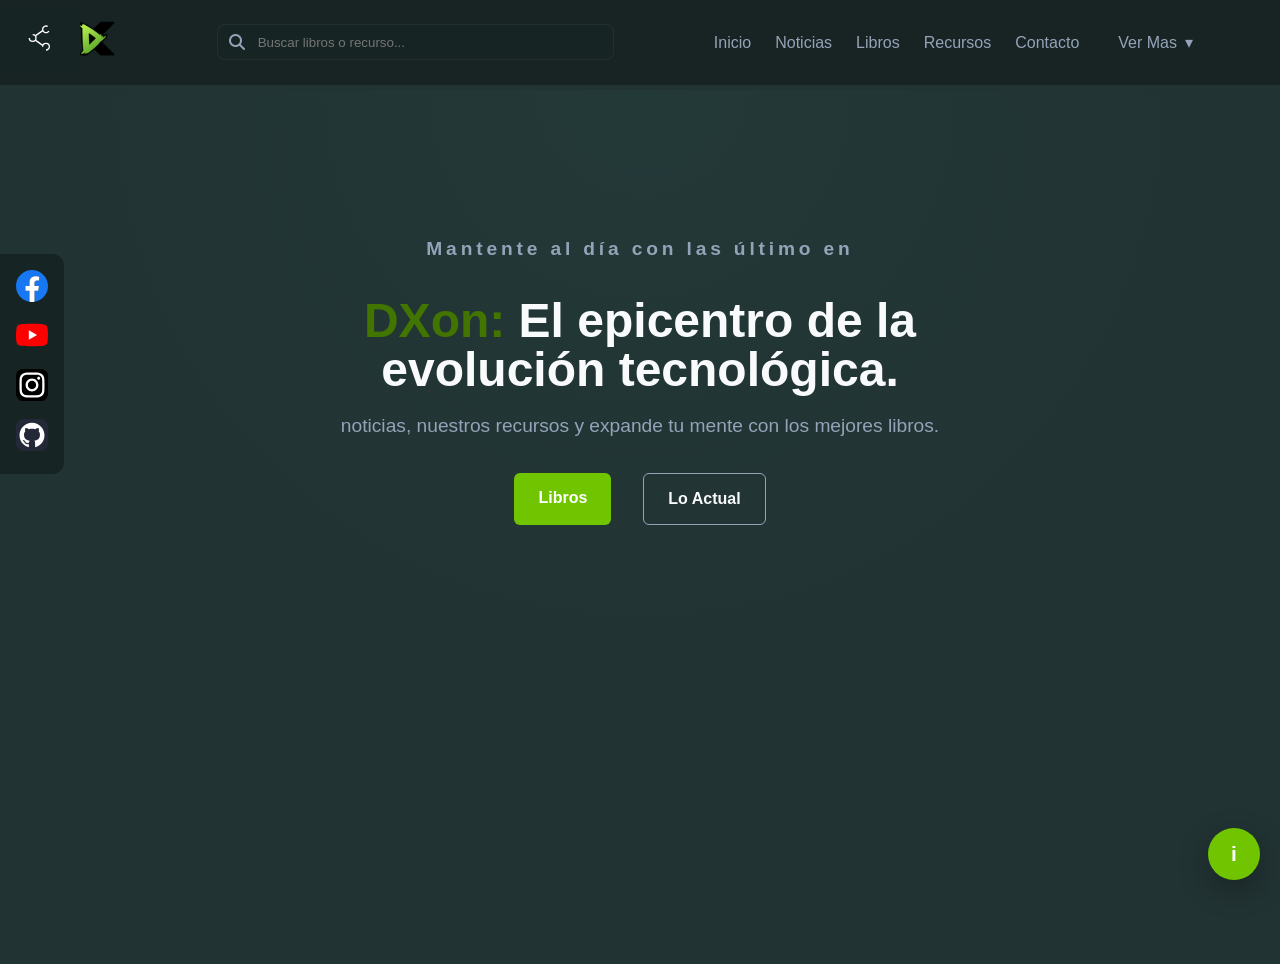
==== index.html @ 54e05fa9 "Change greeting from 'Hello' to 'Goodbye'script" ====
﻿<!DOCTYPE html>
<html lang="es">
<head>
    <meta charset="UTF-8">
    <meta name="viewport" content="width=device-width, initial-scale=1.0">
    <title>DX Tecnologia</title>
    <link rel="stylesheet" href="dgn/global.css">
    <link rel="stylesheet" href="https://cdnjs.cloudflare.com/ajax/libs/font-awesome/6.4.0/css/all.min.css">
    <!-- Tipo mime de la imagen (crucial para WhatsApp) -->
<meta property="og:image:type" content="https://raw.githubusercontent.com/informaticon2025-creator/DX.github.io/refs/heads/main/file/flayer.jfif" />

<!-- Título y descripción para X / Twitter -->
<meta name="twitter:title" content="DXon un mundo tech" />
<meta name="twitter:description" content="Encuentra recursos, libros pdf y noticias actuales sobre tecnología." />
    <meta name="description" content="DXon: Lo último en noticias tecnológicas y el mejor ecosistema de recursos. Descarga ISOs, programas EXE y libros listos para desarrolladores.">    <meta name="robots" content="index, follow">
    <meta property="og:type" content="website">
    <meta property="og:title" content="DXon - Noticias de Tecnología y Recursos Dev">
    <meta property="og:description" content="Descarga ISOs, programas EXE y libros de código.">
    <meta property="og:image" content="https://dxon.netlify.app/preview.png">
    <meta name="twitter:card" content="summary_large_image">
    <meta name="google-site-verification" content="FPJ7DWXR-Ht6Dc1VeQiMV5NpFECglWUrWluNlbSEbIM" />
    <link rel="canonical" href="https://DXon.app.netlify/DXon">
    <link rel="preconnect" href="https://fonts.gstatic.com" crossorigin>
    <link rel="icon" href="file/favicon.svg" type="image/svg">
</head>
<body>
</div>
    <div class="box-vidFloat" title="Mas en YouTube" style="text-align: center;"></div>
    <nav class="navbar">
        <div class="nav-container">
<a href="file/copy.html" 
   onclick="window.open(this.href, 'popup', 'width=500,height=600,menubar=no,toolbar=no,location=no,status=no'); return false;">
   <img src="favicon.ico" width="45px" alt="IconDX">
</a>
            
            <div class="search-box">
                <i class="fa-solid fa-magnifying-glass"></i>
                <input type="text" id="input-buscar" title="que Buscas" placeholder="Buscar libros o recurso...">
            </div>

            <ul class="nav-menu">
                <li><a href="#inicio">Inicio</a></li>
                <li><a href="#about">Noticias</a></li>
                <li><a href="#proyectos">Libros</a></li>
                <li><a href="#recursos">Recursos</a></li>
                <li><a href="#" id="btn-contacto">Contacto</a></li>
            <div class="redes_social">
                <a href="https://www.facebook.com/groups/1767162474639879" target="_blank">
                    <svg xmlns="http://www.w3.org/2000/svg" width="2em" height="2em" viewBox="0 0 256 256"><path fill="#1877F2" d="M256 128C256 57.308 198.692 0 128 0S0 57.308 0 128c0 63.888 46.808 116.843 108 126.445V165H75.5v-37H108V99.8c0-32.08 19.11-49.8 48.348-49.8C170.352 50 185 52.5 185 52.5V84h-16.14C152.959 84 148 93.867 148 103.99V128h35.5l-5.675 37H148v89.445c61.192-9.602 108-62.556 108-126.445"/><path fill="#FFF" d="m177.825 165l5.675-37H148v-24.01C148 93.866 152.959 84 168.86 84H185V52.5S170.352 50 156.347 50C127.11 50 108 67.72 108 99.8V128H75.5v37H108v89.445A129 129 0 0 0 128 256a129 129 0 0 0 20-1.555V165z"/></svg>
                <span class="textR">Facebook</span>
                </a>
                <a href="https://www.youtube.com/@DXon_STB" target="_blank">
<svg xmlns="http://www.w3.org/2000/svg" width="2em" height="2em" viewBox="0 0 256 180"><path fill="red" d="M250.346 28.075A32.18 32.18 0 0 0 227.69 5.418C207.824 0 127.87 0 127.87 0S47.912.164 28.046 5.582A32.18 32.18 0 0 0 5.39 28.24c-6.009 35.298-8.34 89.084.165 122.97a32.18 32.18 0 0 0 22.656 22.657c19.866 5.418 99.822 5.418 99.822 5.418s79.955 0 99.82-5.418a32.18 32.18 0 0 0 22.657-22.657c6.338-35.348 8.291-89.1-.164-123.134"/><path fill="#FFF" d="m102.421 128.06l66.328-38.418l-66.328-38.418z"/></svg>                <span class="textR">Discord</span>
                </a>
                <a href="https://www.instagram.com/polarhackeo/" target="_blank">
                    <svg xmlns="http://www.w3.org/2000/svg" width="2em" height="2em" viewBox="0 0 256 256"><g fill="none"><rect width="256" height="256" fill="url(#IconifyId19fb01e87f56a3aa76)" rx="60"/><rect width="256" height="256" fill="url(#IconifyId19fb01e87f56a3aa77)" rx="60"/><path fill="#fff" d="M128.009 28c-27.158 0-30.567.119-41.233.604c-10.646.488-17.913 2.173-24.271 4.646c-6.578 2.554-12.157 5.971-17.715 11.531c-5.563 5.559-8.98 11.138-11.542 17.713c-2.48 6.36-4.167 13.63-4.646 24.271c-.477 10.667-.602 14.077-.602 41.236s.12 30.557.604 41.223c.49 10.646 2.175 17.913 4.646 24.271c2.556 6.578 5.973 12.157 11.533 17.715c5.557 5.563 11.136 8.988 17.709 11.542c6.363 2.473 13.631 4.158 24.275 4.646c10.667.485 14.073.604 41.23.604c27.161 0 30.559-.119 41.225-.604c10.646-.488 17.921-2.173 24.284-4.646c6.575-2.554 12.146-5.979 17.702-11.542c5.563-5.558 8.979-11.137 11.542-17.712c2.458-6.361 4.146-13.63 4.646-24.272c.479-10.666.604-14.066.604-41.225s-.125-30.567-.604-41.234c-.5-10.646-2.188-17.912-4.646-24.27c-2.563-6.578-5.979-12.157-11.542-17.716c-5.562-5.562-11.125-8.979-17.708-11.53c-6.375-2.474-13.646-4.16-24.292-4.647c-10.667-.485-14.063-.604-41.23-.604zm-8.971 18.021c2.663-.004 5.634 0 8.971 0c26.701 0 29.865.096 40.409.575c9.75.446 15.042 2.075 18.567 3.444c4.667 1.812 7.994 3.979 11.492 7.48c3.5 3.5 5.666 6.833 7.483 11.5c1.369 3.52 3 8.812 3.444 18.562c.479 10.542.583 13.708.583 40.396s-.104 29.855-.583 40.396c-.446 9.75-2.075 15.042-3.444 18.563c-1.812 4.667-3.983 7.99-7.483 11.488c-3.5 3.5-6.823 5.666-11.492 7.479c-3.521 1.375-8.817 3-18.567 3.446c-10.542.479-13.708.583-40.409.583c-26.702 0-29.867-.104-40.408-.583c-9.75-.45-15.042-2.079-18.57-3.448c-4.666-1.813-8-3.979-11.5-7.479s-5.666-6.825-7.483-11.494c-1.369-3.521-3-8.813-3.444-18.563c-.479-10.542-.575-13.708-.575-40.413s.096-29.854.575-40.396c.446-9.75 2.075-15.042 3.444-18.567c1.813-4.667 3.983-8 7.484-11.5s6.833-5.667 11.5-7.483c3.525-1.375 8.819-3 18.569-3.448c9.225-.417 12.8-.542 31.437-.563zm62.351 16.604c-6.625 0-12 5.37-12 11.996c0 6.625 5.375 12 12 12s12-5.375 12-12s-5.375-12-12-12zm-53.38 14.021c-28.36 0-51.354 22.994-51.354 51.355s22.994 51.344 51.354 51.344c28.361 0 51.347-22.983 51.347-51.344c0-28.36-22.988-51.355-51.349-51.355zm0 18.021c18.409 0 33.334 14.923 33.334 33.334c0 18.409-14.925 33.334-33.334 33.334s-33.333-14.925-33.333-33.334c0-18.411 14.923-33.334 33.333-33.334"/><defs><radialGradient id="IconifyId19fb01e87f56a3aa76" cx="0" cy="0" r="1" gradientTransform="matrix(0 -253.715 235.975 0 68 275.717)" gradientUnits="userSpaceOnUse"><stop stopColor="#FD5"/><stop offset=".1" stopColor="#FD5"/><stop offset=".5" stopColor="#FF543E"/><stop offset="1" stopColor="#C837AB"/></radialGradient><radialGradient id="IconifyId19fb01e87f56a3aa77" cx="0" cy="0" r="1" gradientTransform="matrix(22.25952 111.2061 -458.39518 91.75449 -42.881 18.441)" gradientUnits="userSpaceOnUse"><stop stopColor="#3771C8"/><stop offset=".128" stopColor="#3771C8"/><stop offset="1" stopColor="#60F" stopOpacity="0"/></radialGradient></defs></g></svg>                
                <span class="textR">Instagram</span>
                </a>
                
                    <a href="https://github.com/informaticon2025-creator" target="_blank">
                    <svg xmlns="http://www.w3.org/2000/svg" width="2em" height="2em" viewBox="0 0 256 256"><g fill="none"><rect width="256" height="256" fill="#242938" rx="60"/><path fill="#fff" d="M128.001 30C72.779 30 28 74.77 28 130.001c0 44.183 28.653 81.667 68.387 94.89c4.997.926 6.832-2.169 6.832-4.81c0-2.385-.093-10.262-.136-18.618c-27.82 6.049-33.69-11.799-33.69-11.799c-4.55-11.559-11.104-14.632-11.104-14.632c-9.073-6.207.684-6.079.684-6.079c10.042.705 15.33 10.305 15.33 10.305c8.919 15.288 23.394 10.868 29.1 8.313c.898-6.464 3.489-10.875 6.349-13.372c-22.211-2.529-45.56-11.104-45.56-49.421c0-10.918 3.906-19.839 10.303-26.842c-1.039-2.519-4.462-12.69.968-26.464c0 0 8.398-2.687 27.508 10.25c7.977-2.215 16.531-3.326 25.03-3.364c8.498.038 17.06 1.149 25.051 3.365c19.087-12.939 27.473-10.25 27.473-10.25c5.443 13.773 2.019 23.945.98 26.463c6.412 7.003 10.292 15.924 10.292 26.842c0 38.409-23.394 46.866-45.662 49.341c3.587 3.104 6.783 9.189 6.783 18.519c0 13.38-.116 24.149-.116 27.443c0 2.661 1.8 5.779 6.869 4.797C199.383 211.64 228 174.169 228 130.001C228 74.771 183.227 30 128.001 30M65.454 172.453c-.22.497-1.002.646-1.714.305c-.726-.326-1.133-1.004-.898-1.502c.215-.512.999-.654 1.722-.311c.727.326 1.141 1.01.89 1.508m4.919 4.389c-.477.443-1.41.237-2.042-.462c-.654-.697-.777-1.629-.293-2.078c.491-.442 1.396-.235 2.051.462c.654.706.782 1.631.284 2.078m3.374 5.616c-.613.426-1.615.027-2.234-.863c-.613-.889-.613-1.955.013-2.383c.621-.427 1.608-.043 2.236.84c.611.904.611 1.971-.015 2.406m5.707 6.504c-.548.604-1.715.442-2.57-.383c-.874-.806-1.118-1.95-.568-2.555c.555-.606 1.729-.435 2.59.383c.868.804 1.133 1.957.548 2.555m7.376 2.195c-.242.784-1.366 1.14-2.499.807c-1.13-.343-1.871-1.26-1.642-2.052c.235-.788 1.364-1.159 2.505-.803c1.13.341 1.871 1.252 1.636 2.048m8.394.932c.028.824-.932 1.508-2.121 1.523c-1.196.027-2.163-.641-2.176-1.452c0-.833.939-1.51 2.134-1.53c1.19-.023 2.163.639 2.163 1.459m8.246-.316c.143.804-.683 1.631-1.864 1.851c-1.161.212-2.236-.285-2.383-1.083c-.144-.825.697-1.651 1.856-1.865c1.183-.205 2.241.279 2.391 1.097"/></g></svg>
                <span class="textR">GitHub</span>
                </a>
            </div>

            <div class="dropdown">
    <!-- Enlace o botón principal que activa el menú -->
    <a href="#" class="dropdown-trigger" id="dropdownBtn">
        Ver Mas
        <span class="arrow">&#9662;</span>
    </a>
    
    <!-- Contenedor con las opciones desplegables -->
    <div class="boxExternos" id="dropdownMenu">
        <a href="#opcion1">Mi Portafolio</a>
        <a href="#opcion2">Cursos</a>
    </div>

</div>
            </ul>

        </div>

<section class="div0">
    <!-- Botón principal para abrir la ventana -->
<button id="btnAbrir" class="div1">
    <svg xmlns="http://www.w3.org/2000/svg" width="2em" height="2em" viewBox="0 0 24 24"><path fill="none" stroke="currentColor" strokeLinecap="round" strokeWidth="1.5" d="M4 12a2.5 2.5 0 1 0 2.5-2.5m7.5-3L9 10m5 7.5L9 14m7.5 7a2.5 2.5 0 1 0-2.5-2.5m4.665-11.75a2.5 2.5 0 1 1-.915-3.415"/></svg>
</button>

<!-- Ventana flotante (Fondo oscuro de fondo) -->
<div id="ventanaFlotante" class="div2 divHidden">
  
  <!-- Caja blanca central donde están las opciones -->
  <div class="div3">
    <h3 class="div4">Compartir en:</h3>
    
    <!-- Opciones de compartir -->
    <a href="https://wa.me/584264214126?text=Me%20interesa,%20M%C3%A1s%20informaci%C3%B3n!!!" id="linkWS" class="div5" target="_blank"><i class="fa-brands fa-whatsapp"></i> WhatsApp</a>
    <a href="https://t.me/denisonromero" id="linkTG" class="div6" target="_blank"><i class="fa-brands fa-telegram-plane"></i> Telegram</a>
    <button id="btnCopiar" class="div7">Copiar Enlace</button>
    
    <!-- Botón para cerrar la ventana -->
    <button id="btnCerrar" class="div8">Cerrar</button>
  </div>
</section>

    </nav>

    <header id="inicio" class="hero view active">
        <div class="hero-content">
            <div>
            <p class="hero-label">Mantente al día con las último en</p>
            <h1><span>DXon: </span>El epicentro de la evolución tecnológica.</h1>
            <p>noticias, nuestros recursos y expande tu mente con los mejores libros.</p>

            <div class="hero-buttons">
                <a href="#proyectos" class="btn btn-primary">Libros</a>
                <a href="#about" class="btn btn-secondary">Lo Actual</a>

            </div>
            </div>
        </div>
<br><br>
    </header>

    <main class="main-container">
        <section id="about" class="section-about view">
            <div class="about-grid">
<article class="profile-card">
    <h3>Mira Mas</h3>
<a href="https://www.youtube.com/channel/UCW0N0jK_hbXuS4xfcxR6kug" target="_blank"></a>
<iframe width="560" height="315" src="https://www.youtube.com/embed/w5KBeMq58z4?si=HZEGXk9g4Rc6va-c" title="YouTube video player" frameborder="0" allow="accelerometer; autoplay; clipboard-write; encrypted-media; gyroscope; picture-in-picture; web-share" referrerpolicy="strict-origin-when-cross-origin" allowfullscreen></iframe>  </article>              
                <article class="skills-card">
<h2 style="text-align: center;">Recientes</h2>
        
        <!-- Este contenedor es el único que necesitas en el HTML -->
        <section id="contenedor-noticias">
            <!-- Las noticias se cargarán aquí dinámicamente -->
        </section>                </article>
            </div>
        </section>

        <section id="proyectos" class="section-recursos view">
            <h2 class="section-title"><i class="fa-solid fa-laptop-code"></i> Libros destacados</h2>
            <p class="section-subtitle">Libros reales, guías técnicas y ejemplos prácticos para mostrar experiencia en desarrollo y documentación.</p>
            <div id="contenedor-proyectos" class="grid-container"></div>
        </section>

        <section id="recursos" class="section-recursos view">
            <h2 class="section-title"><i class="fa-solid fa-download"></i> Recursos Download</h2>
            <p class="section-subtitle">Descarga recursos para tu dispositivo.</p>
            <div id="contenedor-libros" class="grid-container"></div>
        </section>
    </main>

    <div id="modal-contacto" class="modal-overlay">
        <div class="modal-content">
            <button id="btn-cerrar-modal" class="modal-close">&times;</button>
            <div class="modal-body">
                <h2>Contacto</h2>
                <p class="modal-desc">Desarrollado para fines de openCode para mas informacion.</p>
                <div class="modal-info-block">
                    <h4><i class="fa-solid fa-address-book"></i> Comunicate con nosotros</h4>
                    <p><strong>En caso de</strong> cualquier novedad comunicarse a:</p>
                    <div class="contact-icons">
                        <a href="https://t.me/@denisonromero" target="_blank" title="Telegram"><i class="fa-brands fa-telegram-plane"></i></a>
                        <a href="https://wa.me/584264214126?text=Me%20interesa,%20M%C3%A1s%20informaci%C3%B3n!!!" target="_blank" title="WhatsApp"><i class="fa-brands fa-whatsapp"></i></a>
                        <a href="mailto:denisonromero51@gmail.com?subject=Me%20interesa&body=M%C3%A1s%20informaci%C3%B3n!!!" target="_blank" title="Gmail"><svg xmlns="http://www.w3.org/2000/svg" width="1em" height="1em" viewBox="0 0 24 24"><path fill="currentColor" d="M20 18h-2V9.25L12 13L6 9.25V18H4V6h1.2l6.8 4.25L18.8 6H20m0-2H4c-1.11 0-2 .89-2 2v12a2 2 0 0 0 2 2h16a2 2 0 0 0 2-2V6a2 2 0 0 0-2-2"/></svg></a>
                    </div>

                    <div class="opcionFoot">
                        <a href="" target="_blank"><strong>
                            <svg xmlns="http://www.w3.org/2000/svg" width="2em" height="2em" viewBox="0 0 24 24"><g fill="none" stroke="currentColor" strokeLinecap="round" strokeLinejoin="round" strokeWidth="2"><path d="M14 3v4a1 1 0 0 0 1 1h4"/><path d="M17 21H7a2 2 0 0 1-2-2V5a2 2 0 0 1 2-2h7l5 5v11a2 2 0 0 1-2 2"/><path d="M11 12.5a1.5 1.5 0 0 0-3 0v3a1.5 1.5 0 0 0 3 0m2-4.5l1.5 6l1.5-6"/></g></svg>
                        </strong></a>
                    </div>
                    </div>
            </div>
        </div>
    </div>

    <button id="btn-footer-open" class="footer-toggle" aria-label="Abrir información">i</button>

    <div id="modal-footer" class="modal-overlay footer-overlay">
        <div class="modal-content footer-content">
            
            <button id="btn-cerrar-footer" class="modal-close">&times;</button>
            <div class="modal-body">
                <h2 style="display: flex;"><img src="./favicon.ico" width="40" alt="logo">on Tecnologia</h2>
                <p>&copy; 2026 DXon. Encuentra recursos para tu dispositivo y enterate de las últimas novedades en tecnologia.</p>
                <p class="modal-desc">Guiate con proyectos Developers.</p>
            </div>
        </div>
            </div>

    <div id="modal-busqueda" class="modal-overlay search-overlay">
        <div class="modal-content search-content">
            <button id="btn-cerrar-busqueda" class="modal-close">&times;</button>
            <div class="modal-body">
                <h2>Resultados de búsqueda</h2>
                <div id="busqueda-resultados"></div>
            </div>
        </div>
    </div>

    <!-- Barra de navegación inferior flotante para móvil -->
    <nav class="bottom-nav">
        <a href="#inicio" class="bottom-nav-item">
            <i class="fa-solid fa-house"></i>
            <span>Inicio</span>
        </a>
        <a href="#about" class="bottom-nav-item">
            <i class="fa-solid fa-newspaper"></i>
            <span>Noticias</span>
        </a>
        <a href="#proyectos" class="bottom-nav-item">
            <i class="fa-solid fa-book"></i>
            <span>Libros</span>
        </a>
        <a href="#recursos" class="bottom-nav-item">
            <i class="fa-solid fa-download"></i>
            <span>Recursos</span>
        </a>
    </nav>

    <script src="date/main.js"></script>
    <script src="date/app.js"></script>
    <script async src="https://pagead2.googlesyndication.com/pagead/js/adsbygoogle.js?client=ca-pub-9018141094142531"
     crossorigin="anonymous"></script>
    <script src="date/notificaciones.js"></script>
</body>
</html>
---- dgn/global.css ----
/* VARIABLES DE DISEÑO */
:root {
    --bg-principal: #233;
    --bg-tarjetas: rgb(23, 36, 36);
    --texto-blanco: #f8fafc;
    --texto-mutado: #94a3b8;
    --color-azul: #427500;
    --color-azul-hover: #264200;
    --color-cian: #06d428;
    --borde: rgba(255, 255, 255, 0.05);
}

/* ESTILOS GLOBALES */
* {
    margin: 0;
    padding: 0;
    box-sizing: border-box;
    font-family: 'Segoe UI', Tahoma, Geneva, Verdana, sans-serif;
    scroll-behavior: smooth;
}

html, body {
    height: 100%;
    overflow-x: hidden;
}

body {
    background-color: var(--bg-principal);
    color: var(--texto-blanco);
    line-height: 1.6;
    overflow-y: scroll;
}

.div0{
    position: relative;
    z-index: 2000;
    position: fixed;
    top: 10px;
}

svg:hover{
    transform: scale(1.1);
    transition: transform 0.2s ease-in-out;
    color: #8fff00;
}

/* Botón principal */
.div1 {
  background-color: var(--bg-tarjetas);
  color: white;
  border: none;
  padding: 12px 24px;
  font-size: 16px;
  font-weight: bold;
  border-radius: 6px;
  cursor: pointer;
}

/* Pantalla completa oscura (Fondo de la ventana flotante) */
.div2 {
  position: fixed;
  top: 0;
  left: 0;
  width: 100vw;
  height: 100vh;
  background-color: rgba(0, 0, 0, 0.5); /* Fondo negro con transparencia */
  display: flex;
  justify-content: center;
  align-items: center;
  z-index: 9999; /* Se asegura de estar por encima de todo */
}

/* Caja blanca central (La ventana flotante real) */
.div3 {
  background-color: var(--bg-tarjetas);
  padding: 25px;
  border-radius: 10px;
  width: 280px;
  display: flex;
  flex-direction: column;
  gap: 12px;
  box-shadow: 0px 5px 15px rgba(0,0,0,0.3);
  text-align: center;
}

/* Título de la ventana */
.div4 {
  margin: 0 0 10px 0;
  font-family: sans-serif;
  color: #ffffff;
}

/* Botones y enlaces internos de compartir (WhatsApp, Telegram, Copiar) */
.div5, .div6, .div7 {
  padding: 12px;
  text-decoration: none;
  font-family: sans-serif;
  font-size: 15px;
  font-weight: bold;
  border-radius: 5px;
  border: none;
  cursor: pointer;
  display: block;
  text-align: center;
}

/* Estilos específicos para cada botón interno */
.div5 { background-color: #25D366; color: white; } /* WhatsApp */
.div6 { background-color: #0088cc; color: white; } /* Telegram */
.div7 { background-color: #e0e0e0; color: #333; }  /* Copiar */

/* Botón de cerrar */
.div8 {
  margin-top: 10px;
  background: none;
  border: none;
  color: #888;
  cursor: pointer;
  font-size: 14px;
  text-decoration: underline;
}

/* Clase auxiliar obligatoria para ocultar la ventana */
.divHidden {
  display: none !important;
}

.hero {
    padding: 8rem 2rem 4rem;
    text-align: center;
    min-height: 80vh;
    display: flex;
    align-items: center;
    justify-content: center;
    background: radial-gradient(circle at top, rgba(41, 105, 97, 0.18), transparent 55%), linear-gradient(135deg, rgba(34, 255, 102, 0.08), transparent 45%);
}

.hero-content {
    max-width: 720px;
    margin: 0 auto;
}

.hero-label {
    display: inline-block;
    margin-bottom: 1rem;
    color: var(--color-cyan);
    font-size: 0.9rem;
    font-weight: 700;
    letter-spacing: 0.2em;
}

.hero h1 {
    font-size: clamp(2.6rem, 5vw, 4.2rem);
    line-height: 1.02;
    margin-bottom: 1rem;
}

.hero p {
    font-size: 1.05rem;
    color: var(--texto-mutado);
    max-width: 640px;
    margin: 0 auto 2rem auto;
}

.section-subtitle {
    color: var(--texto-mutado);
    max-width: 760px;
    margin: 0.75rem auto 2rem;
    font-size: 1rem;
}

/* --- SECCIÓN MEJORADA CON LAS PROPORCIONES PEDIDAS --- */
.about-grid {
    display: grid;
    grid-template-columns: 2fr 1fr; /* 2 partes para Noticias, 1 parte para Anuncios */
    gap: 1.5rem;
    align-items: start;
}

/* Limpiamos el absolute para que no rompa el flujo y lo mandamos a la derecha con order */
.profile-card {
    background-color: var(--bg-tarjetas);
    border: 1px solid var(--borde);
    border-radius: 20px;
    padding: 2rem;
    text-align: center;
    width: 35%;
    right: 2%;
    height: auto;
    order: 2; /* Visualmente a la derecha */
    position: fixed;
}

/* Mapeamos la tarjeta de las noticias para que esté a la izquierda */
.skills-card {
    background-color: var(--bg-tarjetas);
    border: 1px solid var(--borde);
    border-radius: 20px;
    padding: 2rem;
    width: 100%;
    order: 1; /* Visualmente a la izquierda */
}

/* Ajustamos la imagen del anuncio para que responda correctamente al tamaño reducido */
.profile-card img {
    width: 100%;
    height: auto;
    max-height: 180px;
    object-fit: cover;
    border-radius: 12px;
    margin-top: 0.5rem;
}
/* ----------------------------------------------------- */

.profile-avatar {
    width: 120px;
    height: 120px;
    border-radius: 50%;
    background: linear-gradient(135deg, rgba(112, 197, 0, 0.18), rgba(6, 212, 40, 0.18));
    margin-bottom: 1.5rem;
    display: flex;
    justify-content: center;
    align-items: center;
}

.profile-card h2,
.skills-card h2 {
    margin-bottom: 1rem;
}

.card{
    display: flex;
}

.card img {
    width: 250px;
    height: 150px;
    border-radius: 12px;
    margin-bottom: 1rem;
    text-align: center;
}

.profile-meta {
    display: grid;
    grid-template-columns: repeat(3, minmax(0, 1fr));
    gap: 1rem;
    margin-top: 1.5rem;
}

.profile-meta strong {
    display: block;
    color: var(--texto-blanco);
    margin-bottom: 0.35rem;
}

.profile-meta span {
    color: var(--texto-mutado);
    font-size: 0.95rem;
}

.skills-grid {
    display: grid;
    grid-template-columns: repeat(3, minmax(0, 1fr));
    gap: 0.75rem;
    margin-bottom: 1.5rem;
}

.skill-chip {
    background-color: rgba(112, 197, 0, 0.1);
    color: var(--color-cyan);
    padding: 0.85rem 1rem;
    border-radius: 999px;
    font-size: 0.85rem;
    font-weight: 700;
    text-align: center;
}

.contact-icons {
    display: flex;
    justify-content: center;
    gap: 1rem;
    margin-top: 1.2rem;
}

.contact-icons a {
    display: inline-flex;
    align-items: center;
    justify-content: center;
    width: 46px;
    height: 46px;
    border-radius: 14px;
    background: rgba(255, 255, 255, 0.06);
    color: var(--texto-blanco);
    transition: background 0.2s, transform 0.2s;
    text-decoration: none;
}

.contact-icons a:hover {
    background: rgba(112, 197, 0, 0.22);
    transform: translateY(-2px);
}

.section-recursos {
    padding-top: 3.5rem;
}

.grid-container {
    display: grid;
    grid-template-columns: repeat(auto-fit, minmax(280px, 1fr));
    gap: 1.5rem;
    padding-bottom: 1rem;
    align-items: stretch;
    background-color: transparent;
}

.grid-container > .card {
    width: 100%;
}

    .redes_social{
        display: flex;
        flex-direction: column;
        gap: 10px;
        position: fixed;
        left: 0;
        top: 300%;
        padding: 1rem;
        background-color: var(--bg-tarjetas);
        border-radius: 0 12px 12px 0;
    }

    .textR{
        display: none;
    }

/* --- CONTENEDOR PRINCIPAL --- */
.dropdown {
    position: relative;
    display: inline-block;
}

/* --- DISPARADOR (BOTÓN PRINCIPAL) --- */
.dropdown-trigger {
    text-decoration: none;
    color: #333333;
    padding: 10px 15px;
    display: inline-flex;
    align-items: center;
    gap: 8px;
    font-weight: bold;
    font-family: sans-serif;
}

/* --- FLECHA INDICADORA --- */
.arrow {
    display: inline-block;
    transition: transform 0.3s ease;
}

/* --- CAJA DE OPCIONES --- */
.boxExternos {
    display: none; /* Oculto por defecto */
    position: absolute;
    top: 100%;
    left: 0;
    background-color: rgb(23, 34, 34);
    min-width: 160px;
    z-index: 100;
    border-radius: 4px;
    font-family: sans-serif;
    overflow: hidden;
    font-family: Arial, Helvetica, sans-serif;
}

/* --- ENLACES INTERNOS --- */
.boxExternos a {
    color: #333333;
    padding: 12px 16px;
    text-decoration: none;
    display: block;
    transition: background-color 0.2s ease;
}

/* --- EFECTO HOVER PARA DESPLEGAR --- */
.dropdown:hover .boxExternos {
    display: block;
}

/* Rotación de la flecha al hacer hover */
.dropdown:hover .arrow {
    transform: rotate(180deg);
}

@media (max-width: 992px) {
    .about-grid {
        grid-template-columns: 1fr;
    }
    .skills-grid {
        grid-template-columns: repeat(2, minmax(0, 1fr));
    }

        .profile-card{
        position: relative;
        width: 100%;
    }

    .opcionFoot{
    position: fixed; 
    top: 0; 
    left: 0; 
    display: flex;
    border-radius: 12px;
}


}

@media (max-width: 768px) {
    .hero {
        padding: 6rem 1.5rem 3rem;
    }
    .section-subtitle {
        margin: 1rem auto 2rem;
    }

   .profile-card{
        position: relative;
        width: 100%;
    }
}

@media (max-width: 670px) {
    .about-grid {
        gap: 1rem;
    }
    .skills-grid {
        grid-template-columns: 1fr;
    }

    .boxExternos{
        display: block;
        background-color: var(--bg-tarjetas);
    }
}

.mascota{
    position: fixed;
    bottom: 40px;
    left: 20px;
    height: 60px;
    border-radius: 50%;
    display: flex;
    align-items: center;
    justify-content: center;
    box-shadow: 0 10px 30px rgba(0,0,0,0.3);
    z-index: 1500;
    animation: bounce 4s;
    animation-delay: 4s;
}

.view {
    display: none;
}

.view.active {
    display: block;
}

html, body {
    min-height: 100%;
}

.hero,
.main-container {
    margin-top: 90px;
    padding-bottom: 2rem;
}

/* BARRA DE NAVEGACIÓN */
.navbar {
    position: fixed;
    top: 0;
    left: 0;
    width: 100%;
    background-color:rgb(24, 36, 36);
    backdrop-filter: blur(10px);
    border-bottom: 1px solid var(--borde);
    z-index: 1000;
}

.nav-container {
    max-width: 1200px;
    margin: 0 auto;
    display: flex;
    justify-content: space-between;
    align-items: center;
    padding: 1rem 2rem;
}

.logo {
    font-size: 1.5rem;
    font-weight: 700;
    color: var(--texto-blanco);
    text-decoration: none;
}

.logo span {
    color: var(--color-azul);
}

.nav-menu {
    display: flex;
    list-style: none;
    gap: 1.5rem;
    align-items: center;
}

.nav-menu a {
    color: var(--texto-mutado);
    text-decoration: none;
    font-weight: 500;
    transition: color 0.3s;
}

.nav-menu a:hover {
    color: #70c500;
}

/* BARRA DE BÚSQUEDA INTERACTIVA */
.search-box {
    position: relative;
    width: 35%;
}

.search-box i {
    position: absolute;
    left: 12px;
    top: 50%;
    transform: translateY(-50%);
    color: var(--texto-mutado);
}

.search-box input {
    width: 100%;
    padding: 0.6rem 0.6rem 0.6rem 2.5rem;
    background-color: var(--bg-tarjetas);
    border: 1px solid var(--borde);
    border-radius: 8px;
    color: var(--texto-blanco);
    outline: none;
    transition: all 0.3s;
}

.search-box input:focus {
    border-color: var(--color-azul);
    box-shadow: 0 0 8px rgba(44, 94, 15, 0.3);
}

.hero {
    padding: 9rem 2rem 6rem 2rem;
    text-align: center;
    background: radial-gradient(circle at top, rgba(41, 105, 97, 0.1), transparent 60%);
}

.hero h1 {
    font-size: 3rem;
    margin-bottom: 1rem;
}

.hero h1 span {
    color: var(--color-azul);
}

.hero p {
    font-size: 1.2rem;
    color: var(--texto-mutado);
    max-width: 600px;
    margin: 0 auto 2rem auto;
}

.hero-buttons {
    display: flex;
    justify-content: center;
    gap: 2rem;
}

/* BOTONES */
.btn {
    padding: 0.75rem 1.5rem;
    border-radius: 6px;
    text-decoration: none;
    font-weight: 600;
    transition: background 0.3s, transform 0.2s;
}

.btn-primary {
    background-color: #70c500;
    color: white;
}

.btn-primary:hover {
    background-color: var(--color-azul);
    transform: translateY(-2px);
}

.btn-secondary {
    background-color: transparent;
    color: var(--texto-blanco);
    border: 1px solid var(--texto-mutado);
}

.btn-secondary:hover {
    background-color: rgba(255, 255, 255, 0.05);
    border-color: var(--texto-blanco);
}

/* CONTENEDORES Y RECURSOS */
.main-container {
    max-width: 1200px;
    padding: 2rem;
}

.section-recursos {
    padding: 3rem 0;
}

.section-title {
    font-size: 1.8rem;
    margin-bottom: 2rem;
    border-left: 4px solid var(--color-azul);
    padding-left: 10px;
}

.divider {
    border: 0;
    height: 1px;
    background: linear-gradient(to right, transparent, var(--borde), transparent);
}

/* REJILLA RESPONSIVA (GRID) */
.grid-container {
    display: grid;
    grid-template-columns: repeat(auto-fit, minmax(280px, 1fr));
    gap: 1.5rem;
    padding-bottom: 1rem;
    align-items: stretch;
    background-color: transparent;
}

.grid-container > .card {
    width: 100%;
}

.section-controls {
    display: none;
}

.scroll-btn {
    width: 42px;
    height: 42px;
    border: 1px solid rgba(255,255,255,0.1);
    background:  #8fff00;
    color: var(--texto-blanco);
    border-radius: 10px;
    display: inline-flex;
    align-items: center;
    justify-content: center;
    cursor: pointer;
    transition: background 0.2s, transform 0.2s;
}

.scroll-btn:hover {
    background: var(--color-azul);
    transform: translateY(-1px);
}

/* TARJETAS (CARDS) */
.card {
    background-color: var(--bg-tarjetas);
    border: 1px solid var(--borde);
    border-radius: 12px;
    overflow: hidden;
    display: flex;
    flex-direction: column;
    justify-content: space-between;
    padding: 1.5rem;
    transition: transform 0.3s, box-shadow 0.3s;
}

.card:hover {
    box-shadow: 0 10px 20px rgba(0, 0, 0, 0.3);
    border-color: rgba(37, 235, 53, 0.2);
}

.card h3 {
    font-size: 1.3rem;
    margin-bottom: 0.5rem;
}

.card .autor-card {
    color: var(--texto-mutado);
    font-size: 0.9rem;
    margin-bottom: 1rem;
}

.card p {
    font-size: 0.95rem;
    color: var(--texto-mutado);
    margin-bottom: 1.5rem;
    flex-grow: 1;
}

/* BADGES (ETIQUETAS) */
.tech-container {
    display: flex;
    flex-wrap: wrap;
    gap: 0.5rem;
    margin-bottom: 1.5rem;
}

.badge {
    background-color: rgba(6, 182, 212, 0.1);
    color: var(--color-cian);
    padding: 0.2rem 0.6rem;
    border-radius: 4px;
    font-size: 0.8rem;
    font-weight: 600;
    text-transform: uppercase;
}

/* BOTONES DE LAS TARJETAS */
.card-buttons {
    display: flex;
    gap: 0.5rem;
}

.card-buttons .btn {
    padding: 0.5rem 1rem;
    font-size: 0.9rem;
    text-align: center;
    width: 100%;
}

/* PIE DE PÁGINA */
.footer-toggle {
    position: fixed;
    bottom: 20px;
    right: 20px;
    width: 52px;
    height: 52px;
    border: none;
    border-radius: 50%;
    background-color: #70c500;
    color: white;
    font-size: 1.3rem;
    font-weight: 700;
    cursor: pointer;
    box-shadow: 0 10px 30px rgba(0,0,0,0.3);
    z-index: 1500;
    display: flex;
    align-items: center;
    justify-content: center;
}

.footer-toggle:hover {
    background-color: var(--color-azul);
}

.footer-overlay .footer-content {
    max-width: 420px;
    width: 90%;
    padding: 2rem;
}

.footer-overlay .modal-body {
    text-align: left;
}

.footer-overlay .modal-body h2 {
    margin-bottom: 1rem;
}

.footer-overlay .modal-body p {
    color: var(--texto-mutado);
    line-height: 1.6;
    margin-bottom: 1rem;
}

/* ADAPTACIÓN MÓVIL (RESPONSIVE) */
@media (max-width: 768px) {
    .nav-container {
        flex-direction: column;
        gap: 1rem;
    }
    .search-box {
        width: 100%;
    }
    .hero h1 {
        font-size: 2rem;
    }

    .redes_social{
        top: 100%;
        display: flex;
        position: fixed;
        background-color: var(--bg-tarjetas);
    }
}

.hamburger-button {
    display: none;
}

.contact{
    display: flex;
    justify-content: space-evenly;
    align-items: center;
    margin: 3px;
}

.contact .a{
    padding: 5px;
    text-decoration: none;
}

/* Ocultar barra de navegación inferior en pantallas de escritorio */
.bottom-nav {
    display: none;
}

/* MOBILE SPECIFIC: <= 670px */
@media (max-width: 670px) {
    body{
        overflow-y: scroll;
        /* Margen inferior extra para que el contenido no quede oculto bajo la barra */
        padding-bottom: 90px; 
    }

    .textR{
        display: inline-block;
    }

    .nav-menu{
        align-items: start;
    }

    .scroll-btn{
        display: none;
    }

    .nav-container {
        position: relative;
        padding: 0.5rem 1rem;
    }

    .hamburger-button {
        display: inline-flex;
        align-items: center;
        justify-content: center;
        position: absolute;
        right: 12px;
        top: 35%;
        transform: translateY(-50%);
        width: 44px;
        height: 44px;
        border-radius: 8px;
        background: transparent;
        border: 1px solid rgba(255,255,255,0.06);
        color: var(--texto-blanco);
        font-size: 1.05rem;
        z-index: 1100;
    }

    .redes_social{
        position: relative;
        right: 0;
        top: 0;
        padding: 1rem;
        background-color: var(--bg-tarjetas);
    }

    .mascota{
        display: none;
    }

    /* Ocultar las opciones repetidas del menú superior en móvil excepto contacto */
    .nav-menu li:not(:has(#btn-contacto)) {
        display: none;
    }

    .nav-menu {
        display: none;
        position: absolute;
        right: 0;
        top: 0;
        background: var(--bg-tarjetas);
        border: 1px solid rgba(255,255,255,0.04);
        padding: 0.75rem;
        height: 700%;
        width: min(260px, 80vw);
        flex-direction: column;
        gap: 0.5rem;
        box-shadow: 0 8px 20px rgba(0,0,0,0.35);
        z-index: 1000;
    }

    .nav-menu.open {
        display: flex;
    }

    .nav-menu a {
        display: block;
        padding: 0.6rem 0.8rem;
        border-radius: 6px;
        color: var(--texto-blanco);
    }

    .nav-menu a:hover {
        background: rgba(66,117,0,0.08);
        color: var(--texto-blanco);
    }

    .search-box {
        order: 2;
        width: 100%;
        margin-top: 0.5rem;
    }

    .hero {
        padding: 6rem 1rem 3rem 1rem;
    }

    .grid-container {
        flex-wrap: wrap;
        gap: 1rem;
        overflow-x: hidden;
    }

    .grid-container > .card {
        min-width: 100%;
        max-width: 100%;
    }

    .search-overlay .modal-content {
        width: 96%;
        max-width: 96%;
    }

    /* Subir el botón de información para que no choque con la barra de navegación */
    .footer-toggle {
        right: 15px;
        bottom: 95px; 
        width: 48px;
        height: 48px;
    }

    /* Estilos específicos para la barra móvil estilo Flotante/Isla */
    .bottom-nav {
        display: flex;
        position: fixed;
        bottom: 0;
        left: 0;
        right: 4%;
        width: 100%;
        height: 65px;
        background-color: rgba(23, 36, 36, 0.92);
        backdrop-filter: blur(12px);
        box-shadow: 0 8px 32px rgba(0, 0, 0, 0.5);
        z-index: 9999;
        justify-content: space-around;
        align-items: center;
        padding: 0 10px;
        box-sizing: border-box;
    }

    .bottom-nav-item {
        display: flex;
        flex-direction: column;
        align-items: center;
        justify-content: center;
        flex: 1;
        height: 100%;
        text-decoration: none;
        color: var(--texto-mutado);
        font-size: 0.75rem;
        font-weight: 600;
        gap: 4px;
        transition: color 0.2s ease;
    }

    .bottom-nav-item i {
        font-size: 1.25rem;
        color: var(--texto-mutado);
        transition: transform 0.2s, color 0.2s;
    }

    .bottom-nav-item:hover, 
    .bottom-nav-item:focus {
        color: var(--texto-blanco);
    }
    
    .bottom-nav-item:hover i {
        color: #70c500;
        transform: scale(1.15);
    }
}

/* VENTANA FLOTANTE DE CONTACTO (MODAL) */
.modal-overlay {
    position: fixed;
    top: 0%;
    left: 0%;
    width: 100%;
    height: 100%;
    background: rgba(5, 7, 12, 0.85);
    backdrop-filter: blur(8px);
    display: flex;
    justify-content: center;
    align-items: center;
    z-index: 2000;
    opacity: 0;
    pointer-events: none;
    transition: all 0.3s ease;
}

.modal-overlay.active {
    opacity: 1;
    pointer-events: auto;
}

.modal-content {
    background: var(--bg-tarjetas);
    border: 1px solid rgba(44, 235, 37, 0.3);
    border-radius: 16px;
    padding: 2.5rem;
    max-width: 450px;
    width: 90%;
    position: relative;
    text-align: center;
}

.search-overlay .modal-content {
    max-width: 900px;
    text-align: left;
}

.search-overlay .modal-body {
    max-height: 70vh;
    overflow-y: auto;
}

.search-overlay .search-section {
    margin-top: 1.5rem;
}

.search-overlay .search-section h3 {
    margin-bottom: 1rem;
    color: var(--color-azul);
}

.search-overlay .search-grid {
    display: grid;
    gap: 1rem;
}

.search-overlay .search-card {
    max-width: none;
}

.modal-close {
    position: absolute;
    top: 15px;
    right: 20px;
    background: none;
    border: none;
    color: var(--texto-mutado);
    font-size: 1.8rem;
    cursor: pointer;
}

.modal-img {
    width: 120px;
    height: 120px;
    border-radius: 50%;
    object-fit: cover;
    border: 3px solid var(--color-azul);
    margin-bottom: 1rem;
}

.modal-desc {
    color: var(--texto-mutado);
    font-size: 0.95rem;
    margin-bottom: 1.5rem;
}

.modal-info-block {
    background: rgba(255, 255, 255, 0.02);
    border: 1px solid var(--borde);
    padding: 1rem;
    border-radius: 10px;
    text-align: left;
    margin-bottom: 1.5rem;
}

.modal-info-block h4, .modal-socials h4 {
    color: var(--color-cian);
    font-size: 0.9rem;
    text-transform: uppercase;
    margin-bottom: 0.5rem;
}

.social-icons {
    display: flex;
    justify-content: center;
    gap: 1.5rem;
    margin-top: 0.5rem;
}

.social-icons a {
    color: var(--texto-mutado);
    font-size: 1.3rem;
    transition: transform 0.2s, color 0.2s;
}

.social-icons a:hover {
    color: var(--color-azul);
    transform: translateY(-3px);
}

.box-vidFloat {
    position: fixed;     
    bottom: -75px;
    left: 15%;
    transform: translate(-50%, -50%);
    z-index: 9999; 
    box-shadow: 0px 12px 40px rgba(0, 0, 0, 0.6);
    border-radius: 10px;
    overflow: hidden;
    transition: all 0.3s ease;
    animation-name: trans;
    animation-duration: 2s;
    animation-delay: 3s;
}

@keyframes trans{
    0%{left: -150px;}
    100%{left: 150px;}
}

/* Ajuste opcional para pantallas de celulares */
@media (max-width: 600px) {
    .box-vidFloat iframe {
        width: 100%;
        max-width: 320px;
        height: 180px;
    }

    .box-vidFloat{
        left: 35%;
        width: 100%;
    }

    .profile-card{
        position: relative;
        width: 100%;
    }

    .box-vidFloat{
        left: 50%;
        bottom: 20%;
    }

}

iframe {
  width: 100%;
  height: 100%;
  border: none;
  border-radius: 15px;
}

.opcionFoot{
    position: fixed; 
    top: 0px; 
    left: 0px; 
    display: flex;
    justify-content: center;
    align-items: center;
}

.opcionFoot img{
    width: 55px;
}

.opcionFoot a{
    text-decoration: none;
    border-radius: 25px;
    color: #fff;
    padding: 1rem; 
    margin: 3px; 

}
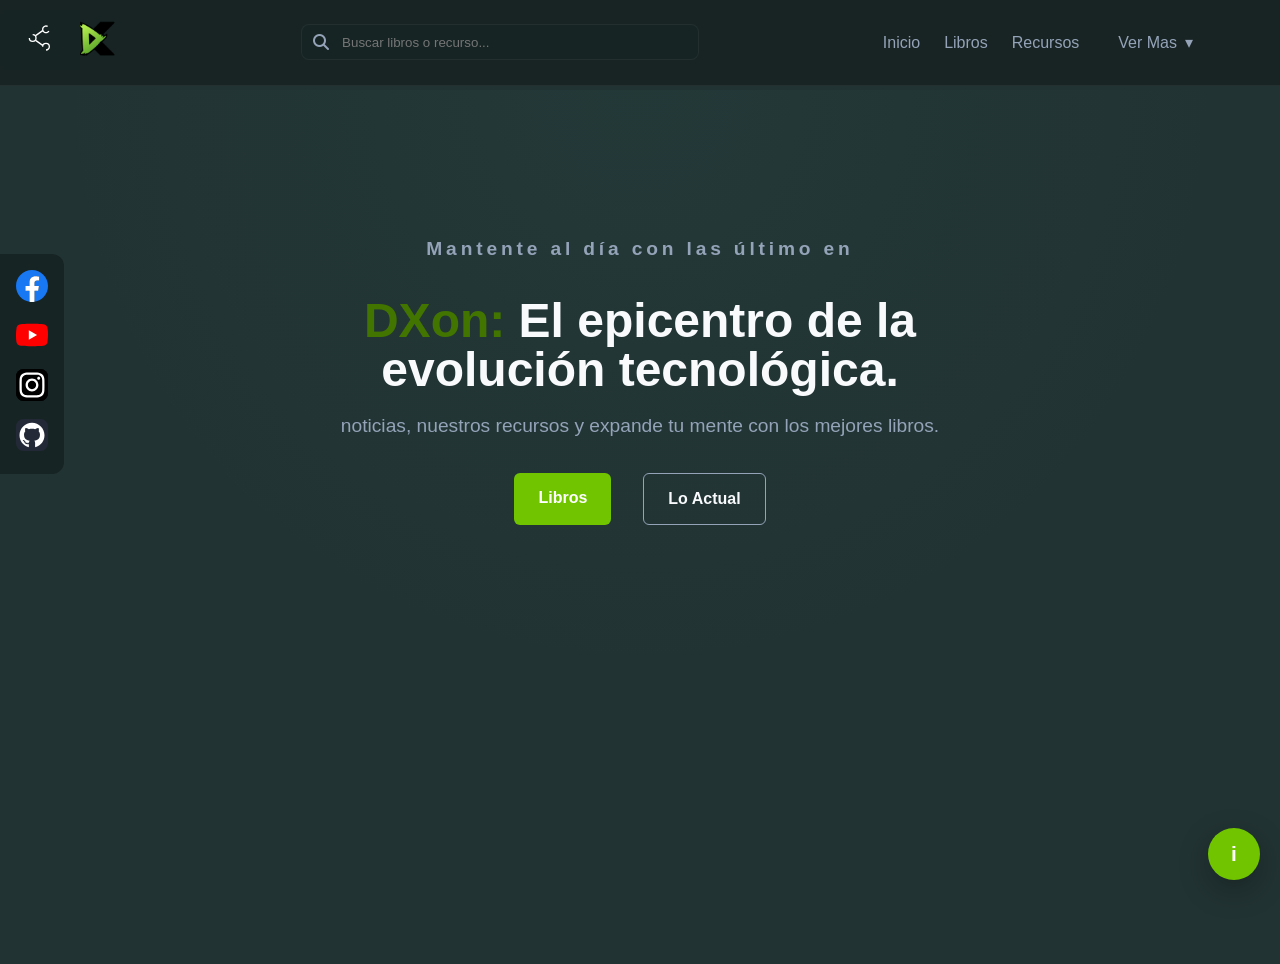
==== commit c78c46c0: "edit" ====
--- a/index.html
+++ b/index.html
@@ -1,4 +1,4 @@
-﻿<!DOCTYPE html>
+<!DOCTYPE html>
 <html lang="es">
 <head>
     <meta charset="UTF-8">
@@ -6,31 +6,36 @@
     <title>DX Tecnologia</title>
     <link rel="stylesheet" href="dgn/global.css">
     <link rel="stylesheet" href="https://cdnjs.cloudflare.com/ajax/libs/font-awesome/6.4.0/css/all.min.css">
-    <!-- Tipo mime de la imagen (crucial para WhatsApp) -->
-<meta property="og:image:type" content="https://raw.githubusercontent.com/informaticon2025-creator/DX.github.io/refs/heads/main/file/flayer.jfif" />
-
-<!-- Título y descripción para X / Twitter -->
-<meta name="twitter:title" content="DXon un mundo tech" />
-<meta name="twitter:description" content="Encuentra recursos, libros pdf y noticias actuales sobre tecnología." />
     <meta name="description" content="DXon: Lo último en noticias tecnológicas y el mejor ecosistema de recursos. Descarga ISOs, programas EXE y libros listos para desarrolladores.">    <meta name="robots" content="index, follow">
     <meta property="og:type" content="website">
     <meta property="og:title" content="DXon - Noticias de Tecnología y Recursos Dev">
     <meta property="og:description" content="Descarga ISOs, programas EXE y libros de código.">
     <meta property="og:image" content="https://dxon.netlify.app/preview.png">
     <meta name="twitter:card" content="summary_large_image">
-    <meta name="google-site-verification" content="FPJ7DWXR-Ht6Dc1VeQiMV5NpFECglWUrWluNlbSEbIM" />
     <link rel="canonical" href="https://DXon.app.netlify/DXon">
     <link rel="preconnect" href="https://fonts.gstatic.com" crossorigin>
     <link rel="icon" href="file/favicon.svg" type="image/svg">
+
+    <!-- index.html (dentro de <head>) -->
+<script src="https://cdn.onesignal.com/sdks/web/v16/OneSignalSDK.page.js" defer></script>
+<script>
+  window.OneSignalDeferred = window.OneSignalDeferred || [];
+  OneSignalDeferred.push(async function(OneSignal) {
+    await OneSignal.init({
+      appId: "TU_APP_ID_AQUI",
+      serviceWorkerParam: { scope: "/" },
+      serviceWorkerPath: "sw.js"
+    });
+  });
+</script>
 </head>
 <body>
-</div>
     <div class="box-vidFloat" title="Mas en YouTube" style="text-align: center;"></div>
     <nav class="navbar">
         <div class="nav-container">
-<a href="file/copy.html" 
+<a href="/file/copy.html" 
    onclick="window.open(this.href, 'popup', 'width=500,height=600,menubar=no,toolbar=no,location=no,status=no'); return false;">
-   <img src="favicon.ico" width="45px" alt="IconDX">
+   <img src="/favicon.ico" width="45px" alt="IconDX">
 </a>
             
             <div class="search-box">
@@ -39,11 +44,11 @@
             </div>
 
             <ul class="nav-menu">
-                <li><a href="#inicio">Inicio</a></li>
-                <li><a href="#about">Noticias</a></li>
+                <!-- AQUI ESTAN TUS 3 ENLACES -->
+                <li><a href="#about">Inicio</a></li>
                 <li><a href="#proyectos">Libros</a></li>
                 <li><a href="#recursos">Recursos</a></li>
-                <li><a href="#" id="btn-contacto">Contacto</a></li>
+
             <div class="redes_social">
                 <a href="https://www.facebook.com/groups/1767162474639879" target="_blank">
                     <svg xmlns="http://www.w3.org/2000/svg" width="2em" height="2em" viewBox="0 0 256 256"><path fill="#1877F2" d="M256 128C256 57.308 198.692 0 128 0S0 57.308 0 128c0 63.888 46.808 116.843 108 126.445V165H75.5v-37H108V99.8c0-32.08 19.11-49.8 48.348-49.8C170.352 50 185 52.5 185 52.5V84h-16.14C152.959 84 148 93.867 148 103.99V128h35.5l-5.675 37H148v89.445c61.192-9.602 108-62.556 108-126.445"/><path fill="#FFF" d="m177.825 165l5.675-37H148v-24.01C148 93.866 152.959 84 168.86 84H185V52.5S170.352 50 156.347 50C127.11 50 108 67.72 108 99.8V128H75.5v37H108v89.445A129 129 0 0 0 128 256a129 129 0 0 0 20-1.555V165z"/></svg>
@@ -204,13 +209,10 @@
 
     <!-- Barra de navegación inferior flotante para móvil -->
     <nav class="bottom-nav">
-        <a href="#inicio" class="bottom-nav-item">
+        <!-- AQUI ESTAN TUS 3 ENLACES PARA MÓVILES -->
+        <a href="#about" class="bottom-nav-item">
             <i class="fa-solid fa-house"></i>
             <span>Inicio</span>
-        </a>
-        <a href="#about" class="bottom-nav-item">
-            <i class="fa-solid fa-newspaper"></i>
-            <span>Noticias</span>
         </a>
         <a href="#proyectos" class="bottom-nav-item">
             <i class="fa-solid fa-book"></i>
@@ -224,8 +226,5 @@
 
     <script src="date/main.js"></script>
     <script src="date/app.js"></script>
-    <script async src="https://pagead2.googlesyndication.com/pagead/js/adsbygoogle.js?client=ca-pub-9018141094142531"
-     crossorigin="anonymous"></script>
-    <script src="date/notificaciones.js"></script>
 </body>
 </html>
